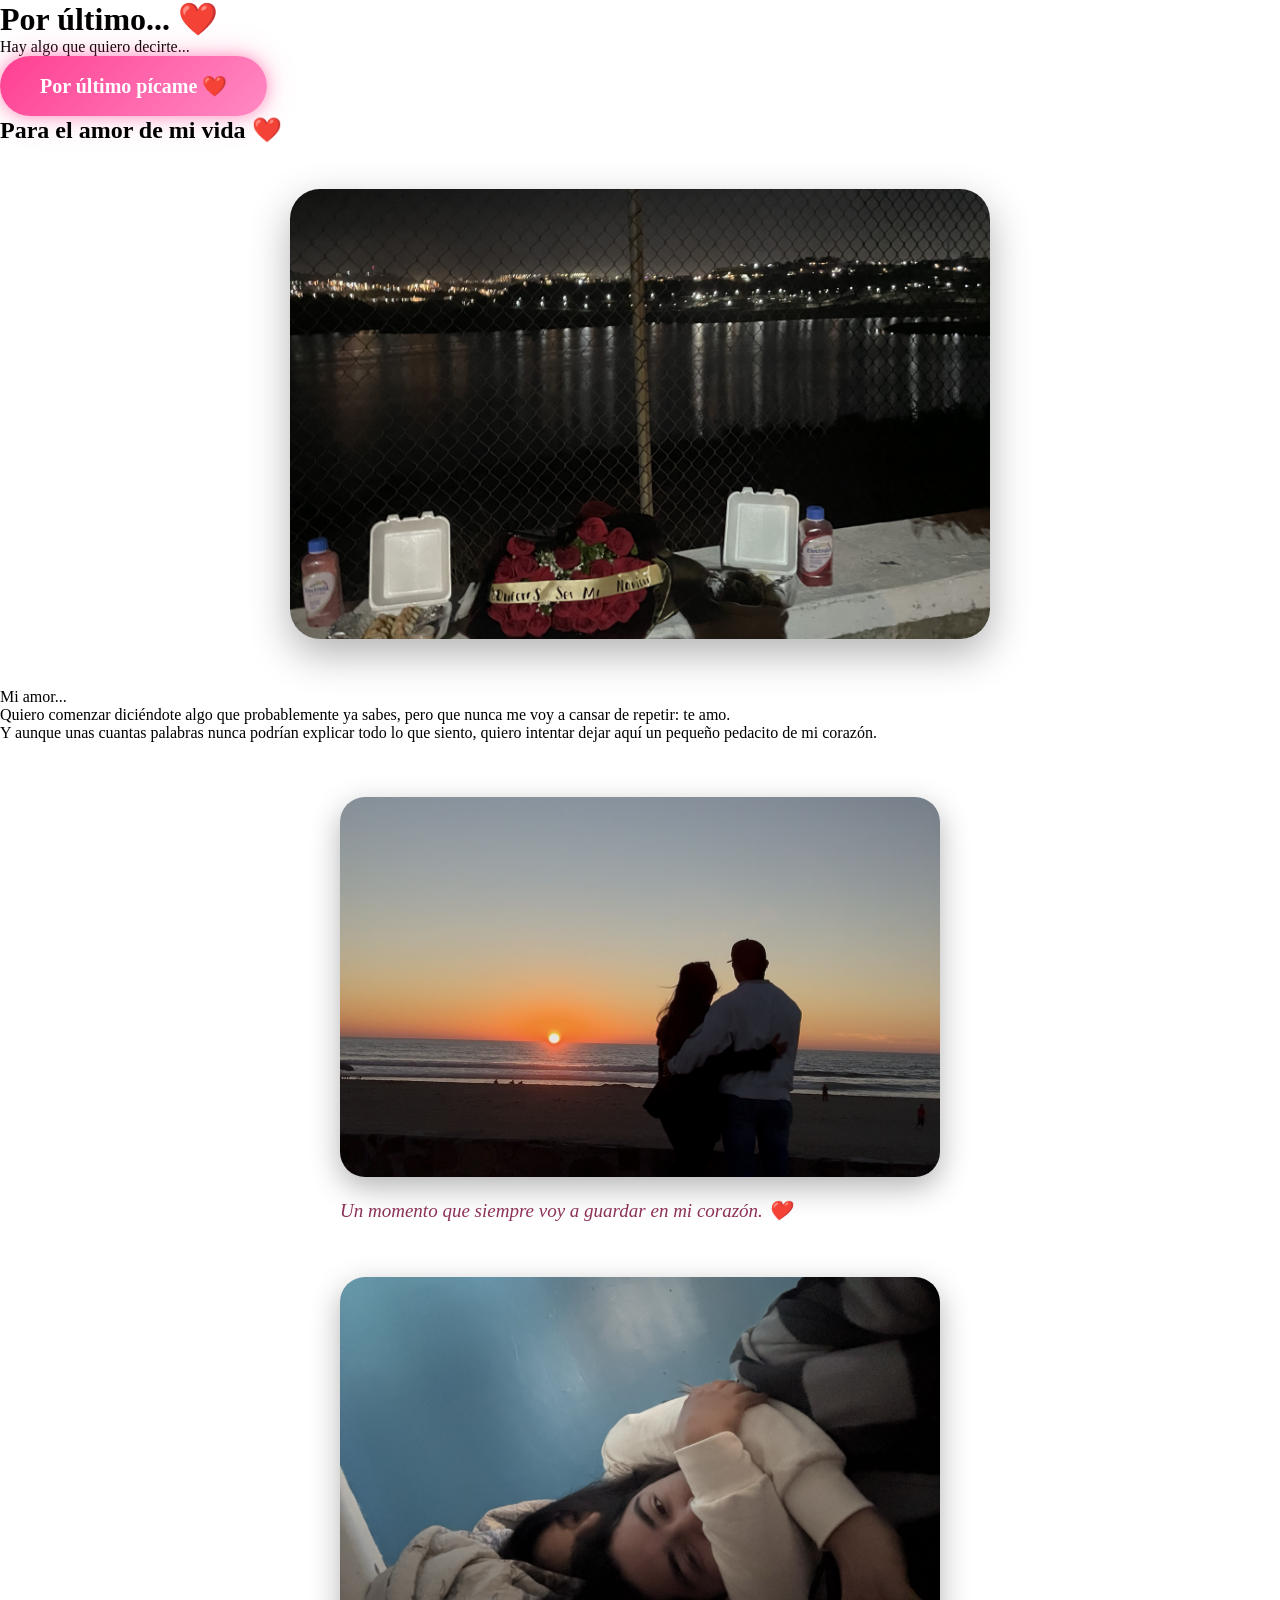
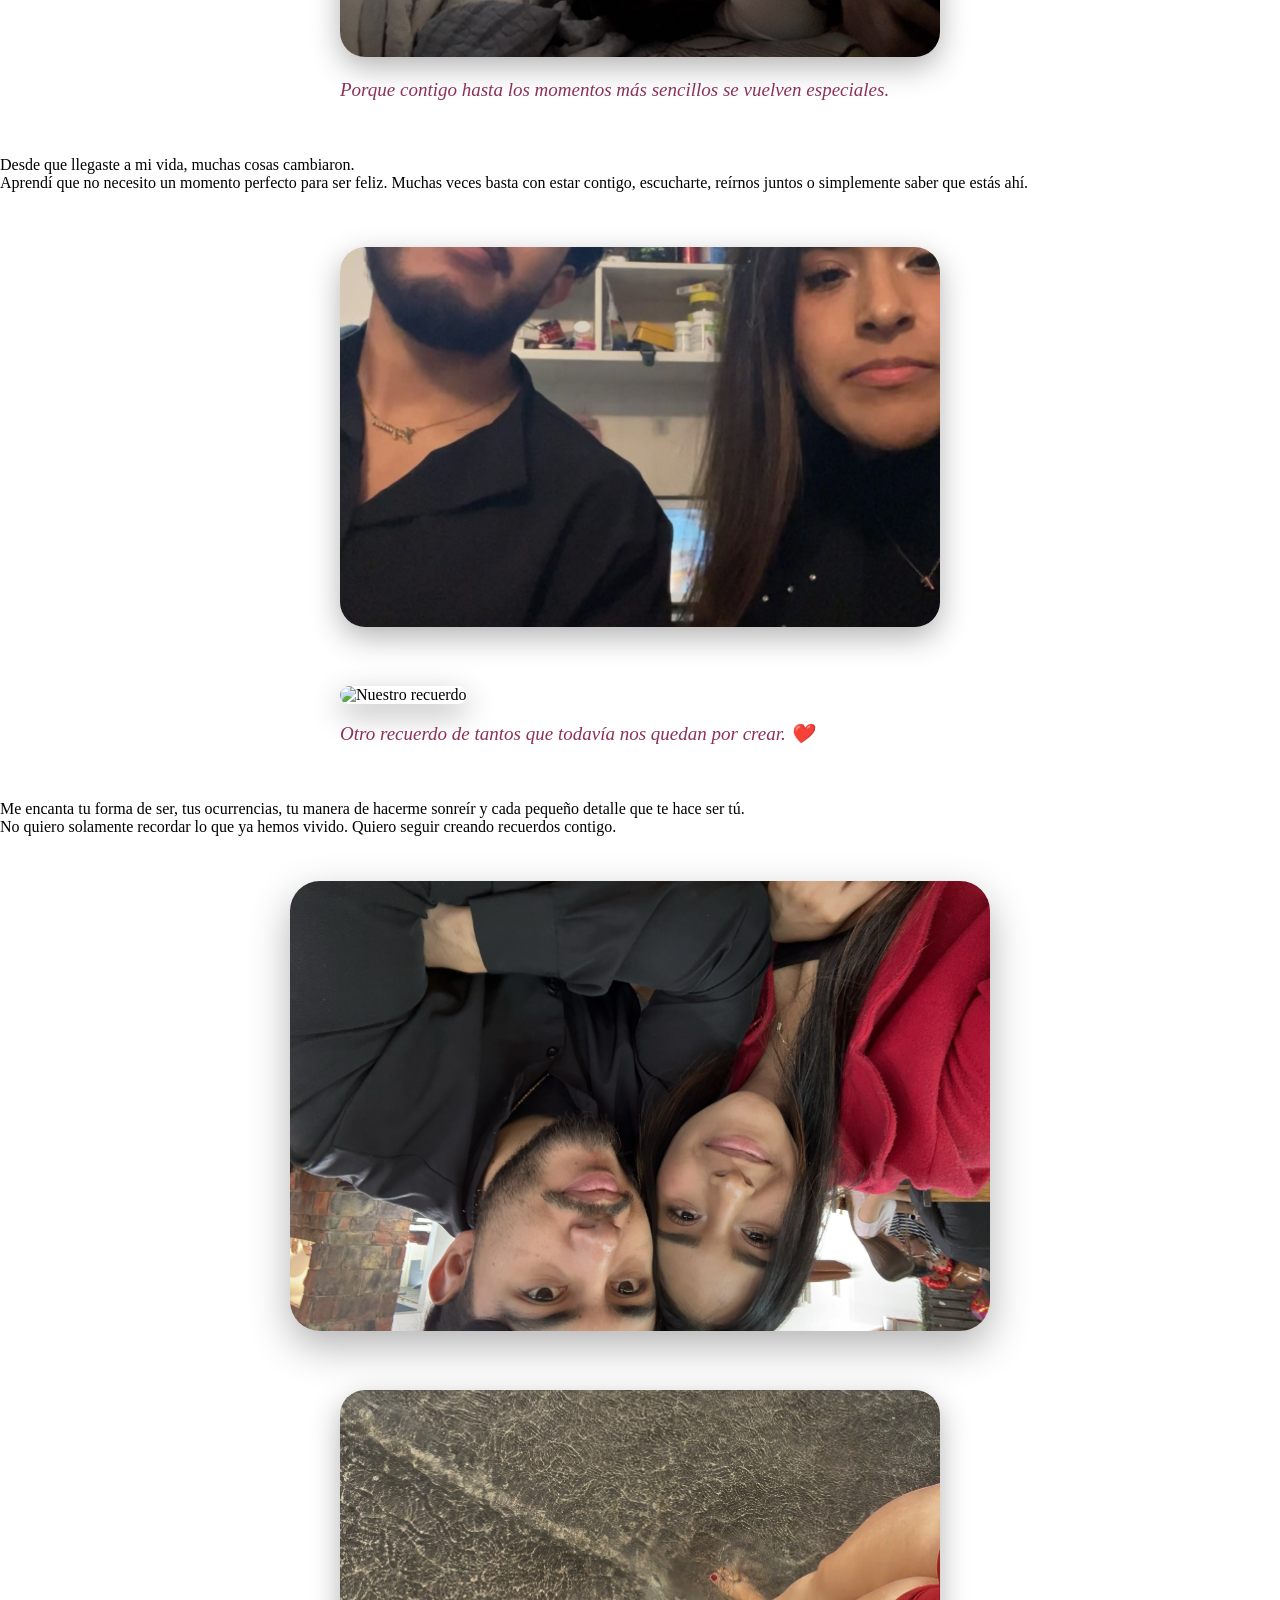
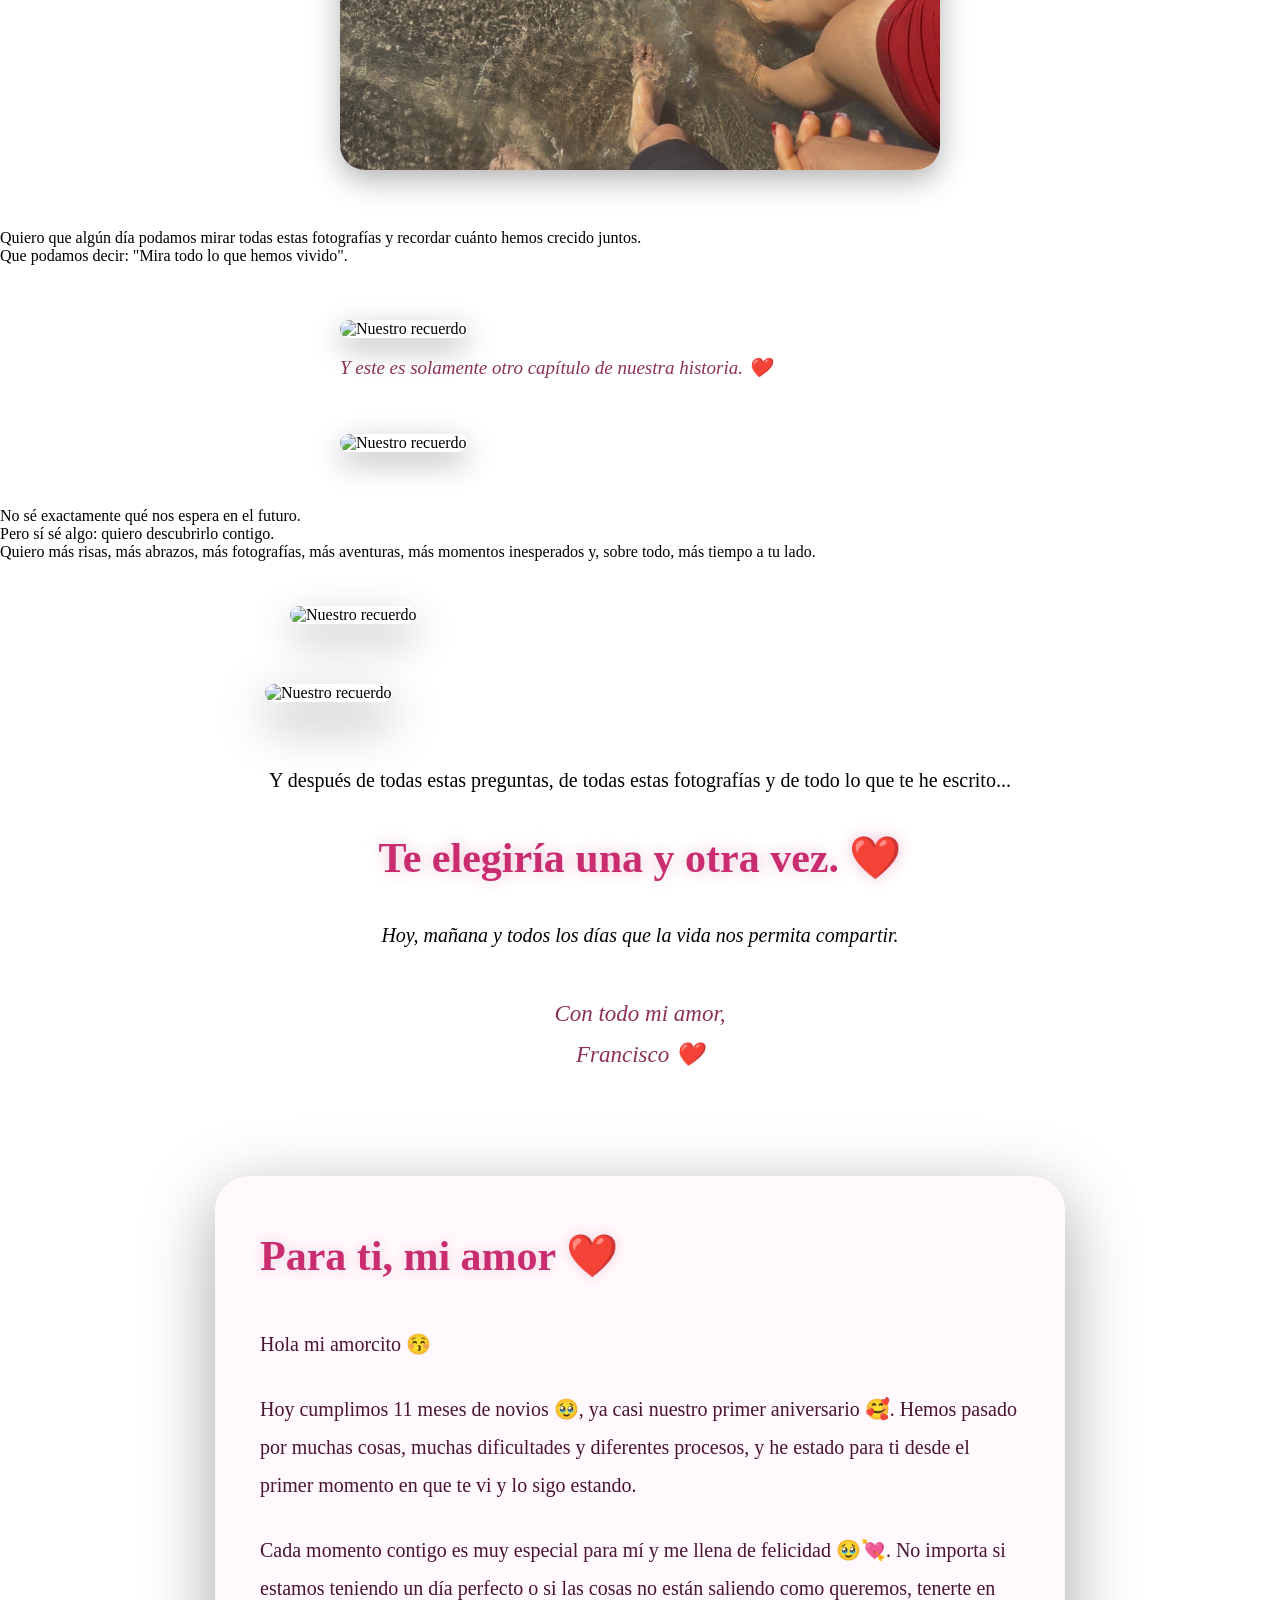
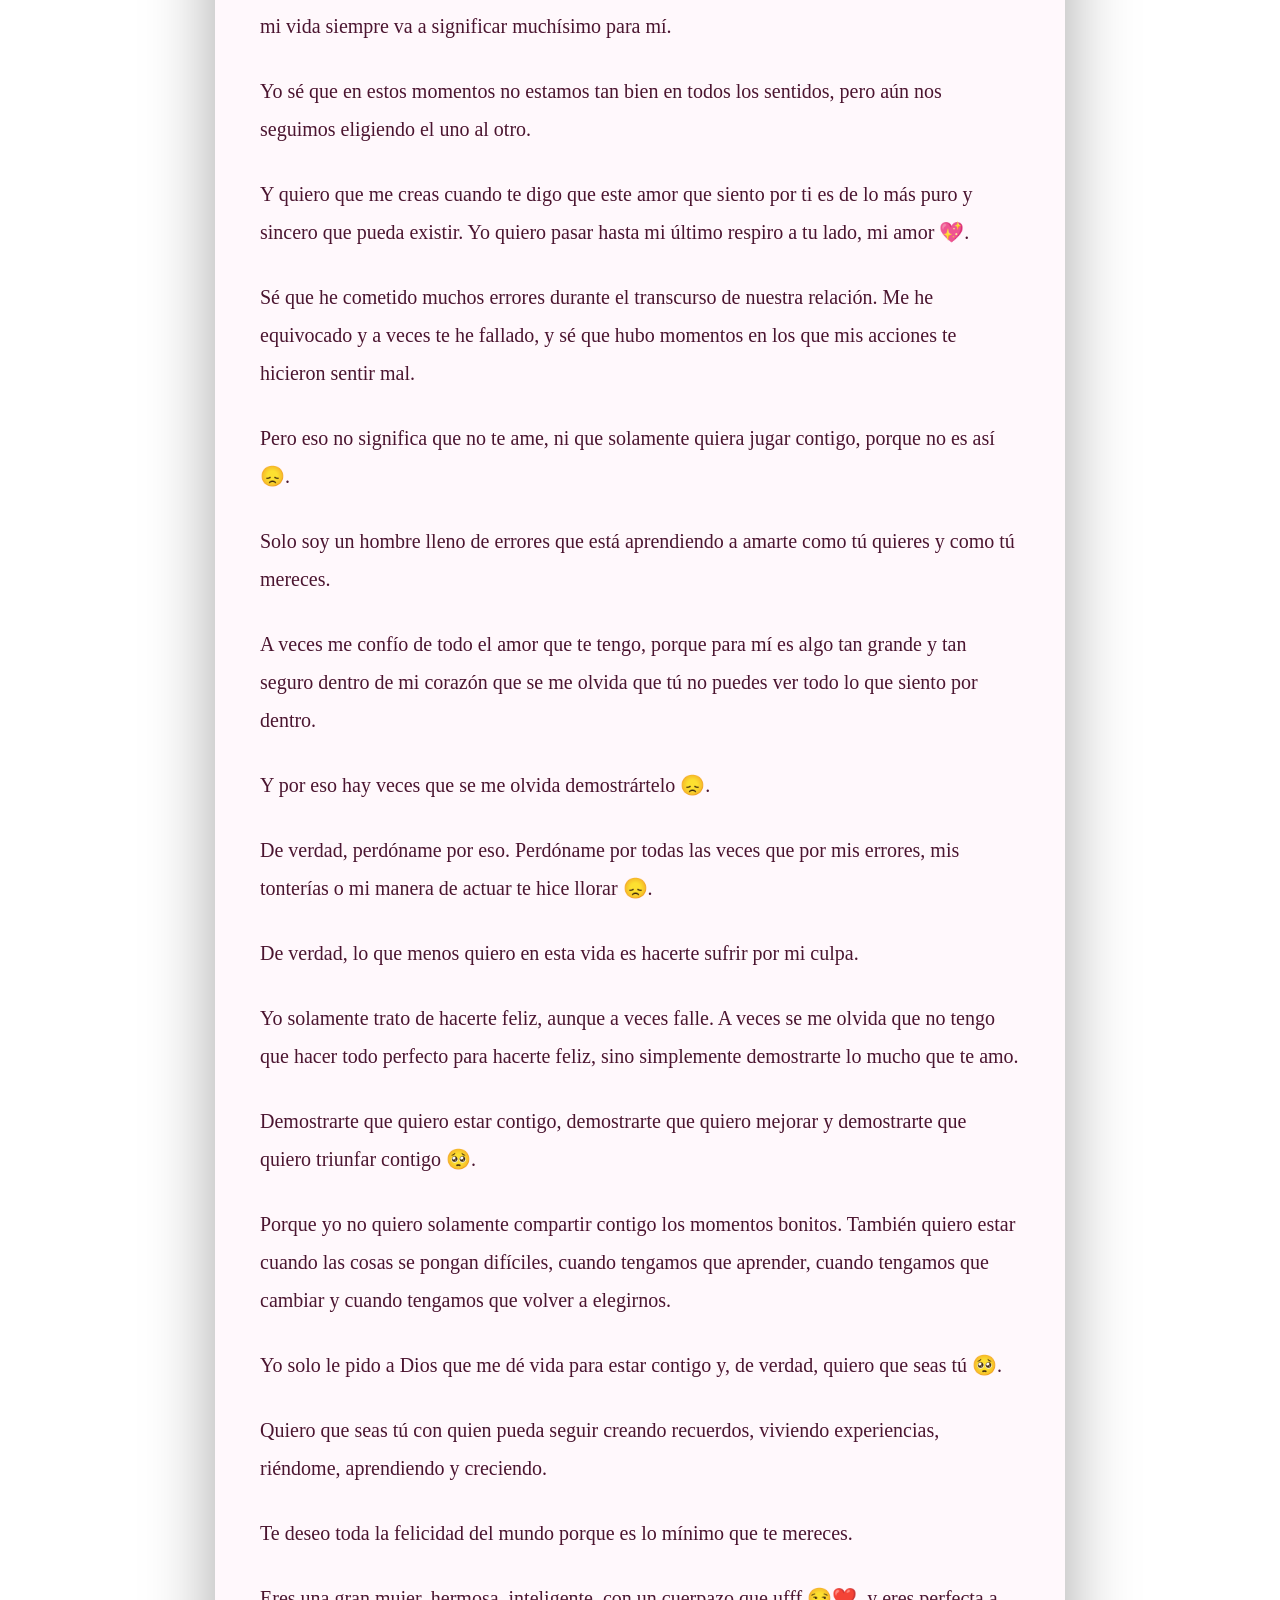
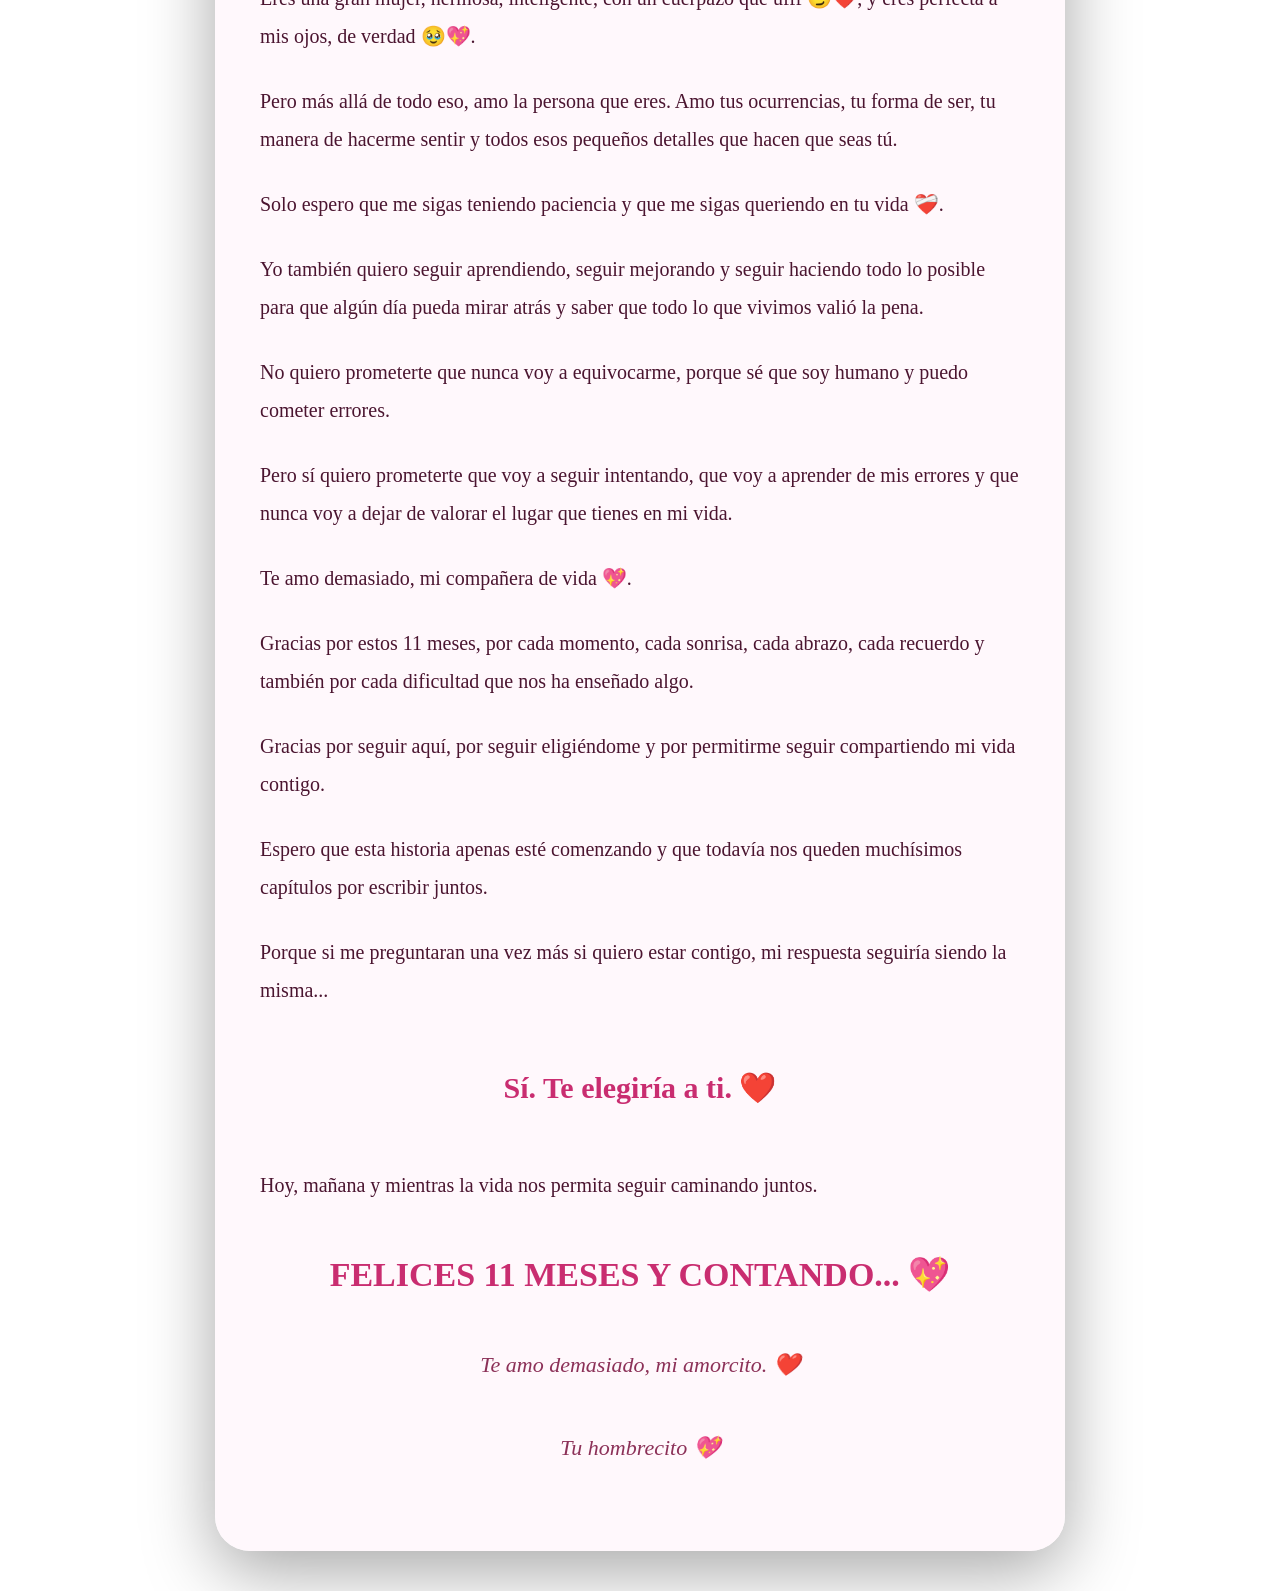
==== final.html @ 70c6c959 "Add files via upload" ====
<!DOCTYPE html>
<html lang="es">

<head>

    <meta charset="UTF-8">

    <meta name="viewport" content="width=device-width, initial-scale=1.0">

    <title>Para el amor de mi vida ❤️</title>

    <link rel="stylesheet" href="style.css">

</head>


<body class="final">

    <div class="corazones"></div>


    <main class="final-container">


        <!-- INTRODUCCIÓN -->

        <h1>
            Por último... ❤️
        </h1>


        <p class="final-subtitulo">

            Hay algo que quiero decirte...

        </p>


        <button
            class="btn-romantico"
            onclick="mostrarCarta()">

            Por último pícame ❤️

        </button>


        <!-- CARTA -->

        <section
            id="carta"
            class="carta">


            <h2>
                Para el amor de mi vida ❤️
            </h2>


            <!-- FOTO 1 -->

            <div class="foto-grande">

                <img
                    src="foto1.jpg"
                    alt="Nuestro recuerdo">

            </div>


            <!-- TEXTO 1 -->

            <div class="texto-carta">

                <p>
                    Mi amor...
                </p>

                <p>
                    Quiero comenzar diciéndote algo que
                    probablemente ya sabes, pero que nunca
                    me voy a cansar de repetir:
                    te amo.
                </p>

                <p>
                    Y aunque unas cuantas palabras nunca
                    podrían explicar todo lo que siento,
                    quiero intentar dejar aquí un pequeño
                    pedacito de mi corazón.
                </p>

            </div>


            <!-- FOTO 2 -->

            <div class="foto-recuerdo">

                <img
                    src="foto2.jpg"
                    alt="Nuestro recuerdo">

                <p>
                    Un momento que siempre voy a guardar
                    en mi corazón. ❤️
                </p>

            </div>


            <!-- FOTO 3 -->

            <div class="foto-recuerdo">

                <img
                    src="foto3.jpg"
                    alt="Nuestro recuerdo">

                <p>
                    Porque contigo hasta los momentos
                    más sencillos se vuelven especiales.
                </p>

            </div>


            <!-- TEXTO 2 -->

            <div class="texto-carta">

                <p>
                    Desde que llegaste a mi vida,
                    muchas cosas cambiaron.
                </p>

                <p>
                    Aprendí que no necesito un momento
                    perfecto para ser feliz. Muchas veces
                    basta con estar contigo, escucharte,
                    reírnos juntos o simplemente saber
                    que estás ahí.
                </p>

            </div>


            <!-- FOTO 4 -->

            <div class="foto-recuerdo">

                <img
                    src="foto4.jpg"
                    alt="Nuestro recuerdo">

            </div>


            <!-- FOTO 5 -->

            <div class="foto-recuerdo">

                <img
                    src="foto5.jpg"
                    alt="Nuestro recuerdo">

                <p>
                    Otro recuerdo de tantos que todavía
                    nos quedan por crear. ❤️
                </p>

            </div>


            <!-- TEXTO 3 -->

            <div class="texto-carta">

                <p>
                    Me encanta tu forma de ser, tus
                    ocurrencias, tu manera de hacerme
                    sonreír y cada pequeño detalle que
                    te hace ser tú.
                </p>

                <p>
                    No quiero solamente recordar lo que
                    ya hemos vivido. Quiero seguir
                    creando recuerdos contigo.
                </p>

            </div>


            <!-- FOTO 6 -->

            <div class="foto-grande">

                <img
                    src="foto6.jpg"
                    alt="Nuestro recuerdo">

            </div>


            <!-- FOTO 7 -->

            <div class="foto-recuerdo">

                <img
                    src="foto7.jpg"
                    alt="Nuestro recuerdo">

            </div>


            <!-- TEXTO 4 -->

            <div class="texto-carta">

                <p>
                    Quiero que algún día podamos mirar
                    todas estas fotografías y recordar
                    cuánto hemos crecido juntos.
                </p>

                <p>
                    Que podamos decir:
                    "Mira todo lo que hemos vivido".
                </p>

            </div>


            <!-- FOTO 8 -->

            <div class="foto-recuerdo">

                <img
                    src="foto8.jpg"
                    alt="Nuestro recuerdo">

                <p>
                    Y este es solamente otro capítulo
                    de nuestra historia. ❤️
                </p>

            </div>


            <!-- FOTO 9 -->

            <div class="foto-recuerdo">

                <img
                    src="foto9.jpg"
                    alt="Nuestro recuerdo">

            </div>


            <!-- TEXTO 5 -->

            <div class="texto-carta">

                <p>
                    No sé exactamente qué nos espera
                    en el futuro.
                </p>

                <p>
                    Pero sí sé algo:
                    quiero descubrirlo contigo.
                </p>

                <p>
                    Quiero más risas, más abrazos,
                    más fotografías, más aventuras,
                    más momentos inesperados y,
                    sobre todo, más tiempo a tu lado.
                </p>

            </div>


            <!-- FOTO 10 -->

            <div class="foto-grande">

                <img
                    src="foto10.jpg"
                    alt="Nuestro recuerdo">

            </div>


            <!-- FOTO 11 -->

            <div class="foto-final">

                <img
                    src="foto11.jpg"
                    alt="Nuestro recuerdo">

            </div>


            <!-- FINAL -->

            <div class="final-mensaje">

                <p>
                    Y después de todas estas preguntas,
                    de todas estas fotografías y de todo
                    lo que te he escrito...

                </p>


                <h3>
                    Te elegiría una y otra vez. ❤️
                </h3>


                <p class="siempre">

                    Hoy, mañana y todos los días que
                    la vida nos permita compartir.

                </p>


                <p class="firma">

                    Con todo mi amor,
                    <br>
                    Francisco ❤️

                </p>

            </div>


        </section>

        <!-- =========================
     CARTA PERSONAL
========================= -->

<section class="carta-personal">

    <h2>
        Para ti, mi amor ❤️
    </h2>

    <div class="carta-personal-texto">

        <p>
            Hola mi amorcito 😚
        </p>

        <p>
            Hoy cumplimos 11 meses de novios 🥹,
            ya casi nuestro primer aniversario 🥰.
            Hemos pasado por muchas cosas, muchas
            dificultades y diferentes procesos, y he
            estado para ti desde el primer momento en
            que te vi y lo sigo estando.
        </p>

        <p>
            Cada momento contigo es muy especial para mí
            y me llena de felicidad 🥹💘. No importa si
            estamos teniendo un día perfecto o si las
            cosas no están saliendo como queremos,
            tenerte en mi vida siempre va a significar
            muchísimo para mí.
        </p>

        <p>
            Yo sé que en estos momentos no estamos tan
            bien en todos los sentidos, pero aún nos
            seguimos eligiendo el uno al otro.
        </p>

        <p>
            Y quiero que me creas cuando te digo que este
            amor que siento por ti es de lo más puro y
            sincero que pueda existir. Yo quiero pasar
            hasta mi último respiro a tu lado, mi amor 💖.
        </p>

        <p>
            Sé que he cometido muchos errores durante el
            transcurso de nuestra relación. Me he
            equivocado y a veces te he fallado, y sé que
            hubo momentos en los que mis acciones te
            hicieron sentir mal.
        </p>

        <p>
            Pero eso no significa que no te ame, ni que
            solamente quiera jugar contigo, porque no es
            así 😞.
        </p>

        <p>
            Solo soy un hombre lleno de errores que está
            aprendiendo a amarte como tú quieres y como
            tú mereces.
        </p>

        <p>
            A veces me confío de todo el amor que te
            tengo, porque para mí es algo tan grande y
            tan seguro dentro de mi corazón que se me
            olvida que tú no puedes ver todo lo que
            siento por dentro.
        </p>

        <p>
            Y por eso hay veces que se me olvida
            demostrártelo 😞.
        </p>

        <p>
            De verdad, perdóname por eso. Perdóname por
            todas las veces que por mis errores, mis
            tonterías o mi manera de actuar te hice
            llorar 😞.
        </p>

        <p>
            De verdad, lo que menos quiero en esta vida
            es hacerte sufrir por mi culpa.
        </p>

        <p>
            Yo solamente trato de hacerte feliz, aunque
            a veces falle. A veces se me olvida que no
            tengo que hacer todo perfecto para hacerte
            feliz, sino simplemente demostrarte lo mucho
            que te amo.
        </p>

        <p>
            Demostrarte que quiero estar contigo,
            demostrarte que quiero mejorar y demostrarte
            que quiero triunfar contigo 🥺.
        </p>

        <p>
            Porque yo no quiero solamente compartir
            contigo los momentos bonitos. También quiero
            estar cuando las cosas se pongan difíciles,
            cuando tengamos que aprender, cuando tengamos
            que cambiar y cuando tengamos que volver a
            elegirnos.
        </p>

        <p>
            Yo solo le pido a Dios que me dé vida para
            estar contigo y, de verdad, quiero que seas
            tú 🥺.
        </p>

        <p>
            Quiero que seas tú con quien pueda seguir
            creando recuerdos, viviendo experiencias,
            riéndome, aprendiendo y creciendo.
        </p>

        <p>
            Te deseo toda la felicidad del mundo porque
            es lo mínimo que te mereces.
        </p>

        <p>
            Eres una gran mujer, hermosa, inteligente,
            con un cuerpazo que ufff 😏❤️, y eres
            perfecta a mis ojos, de verdad 🥹💖.
        </p>

        <p>
            Pero más allá de todo eso, amo la persona
            que eres. Amo tus ocurrencias, tu forma de
            ser, tu manera de hacerme sentir y todos
            esos pequeños detalles que hacen que seas
            tú.
        </p>

        <p>
            Solo espero que me sigas teniendo paciencia
            y que me sigas queriendo en tu vida ❤️‍🩹.
        </p>

        <p>
            Yo también quiero seguir aprendiendo,
            seguir mejorando y seguir haciendo todo lo
            posible para que algún día pueda mirar atrás
            y saber que todo lo que vivimos valió la
            pena.
        </p>

        <p>
            No quiero prometerte que nunca voy a
            equivocarme, porque sé que soy humano y
            puedo cometer errores.
        </p>

        <p>
            Pero sí quiero prometerte que voy a seguir
            intentando, que voy a aprender de mis
            errores y que nunca voy a dejar de valorar
            el lugar que tienes en mi vida.
        </p>

        <p>
            Te amo demasiado, mi compañera de vida 💖.
        </p>

        <p>
            Gracias por estos 11 meses, por cada
            momento, cada sonrisa, cada abrazo, cada
            recuerdo y también por cada dificultad que
            nos ha enseñado algo.
        </p>

        <p>
            Gracias por seguir aquí, por seguir
            eligiéndome y por permitirme seguir
            compartiendo mi vida contigo.
        </p>

        <p>
            Espero que esta historia apenas esté
            comenzando y que todavía nos queden
            muchísimos capítulos por escribir juntos.
        </p>

        <p>
            Porque si me preguntaran una vez más si
            quiero estar contigo, mi respuesta seguiría
            siendo la misma...
        </p>

        <p class="frase-final-carta">
            Sí. Te elegiría a ti. ❤️
        </p>

        <p>
            Hoy, mañana y mientras la vida nos permita
            seguir caminando juntos.
        </p>

        <h3>
            FELICES 11 MESES Y CONTANDO... 💖
        </h3>

        <p class="firma-carta">
            Te amo demasiado, mi amorcito. ❤️
            <br><br>
            Tu hombrecito 💖
        </p>

    </div>

</section>

    </main>


    <script src="script.js"></script>

</body>

</html>
---- style.css ----
* {
    margin: 0;
    padding: 0;
    box-sizing: border-box;
}

body {
    font-family: Georgia, 'Times New Roman', serif;
}


/* =========================
   PÁGINA INICIAL
========================= */

.inicio {
    min-height: 100vh;

    background:
        radial-gradient(
            circle at center,
            #250010 0%,
            #080008 45%,
            #000000 100%
        );

    color: white;

    display: flex;
    justify-content: center;
    align-items: center;

    overflow: hidden;

    position: relative;
}


/* =========================
   CONTENEDOR
========================= */

.pantalla-inicio {
    text-align: center;

    width: 90%;
    max-width: 1000px;

    position: relative;
    z-index: 5;

    animation: aparecer 2s ease;
}


/* =========================
   TEXTO PEQUEÑO
========================= */

.introduccion {
    color: #ff9ecb;

    font-size: 20px;

    letter-spacing: 2px;

    margin-bottom: 35px;

    animation: aparecer 2s ease;
}


/* =========================
   PREGUNTA
========================= */

.pantalla-inicio h1 {

    font-size: clamp(50px, 9vw, 100px);

    line-height: 1.05;

    margin-bottom: 60px;

    text-shadow:
        0 0 10px rgba(255, 105, 180, 0.5),
        0 0 30px rgba(255, 105, 180, 0.3);

}


.pantalla-inicio h1 span {

    color: #ff79b5;

    text-shadow:
        0 0 10px #ff4f9a,
        0 0 30px #ff4f9a,
        0 0 60px rgba(255, 79, 154, 0.5);

}


/* =========================
   BOTONES
========================= */

.botones-inicio {

    display: flex;

    justify-content: center;

    gap: 25px;

    flex-wrap: wrap;

}


.btn-romantico {

    border: none;

    padding: 18px 40px;

    min-width: 180px;

    border-radius: 50px;

    background:
        linear-gradient(
            135deg,
            #ff3f91,
            #ff8ac4
        );

    color: white;

    font-size: 20px;

    font-family: Georgia, serif;

    font-weight: bold;

    cursor: pointer;

    box-shadow:
        0 0 15px rgba(255, 63, 145, 0.5),
        0 0 35px rgba(255, 63, 145, 0.2);

    transition: all 0.3s ease;

}


.btn-romantico:hover {

    transform: translateY(-5px) scale(1.06);

    box-shadow:
        0 0 20px rgba(255, 63, 145, 0.8),
        0 0 50px rgba(255, 63, 145, 0.5);

}


.btn-romantico:active {

    transform: scale(0.95);

}


/* =========================
   MENSAJE
========================= */

#mensaje {

    margin-top: 40px;

    color: #ffacd2;

    font-size: 25px;

    min-height: 35px;

    animation: aparecerMensaje 0.7s ease;

}


/* =========================
   CORAZONES
========================= */

.corazones {

    position: absolute;

    inset: 0;

    pointer-events: none;

    overflow: hidden;

}


.corazon {

    position: absolute;

    bottom: -50px;

    color: #ff4f9a;

    font-size: 25px;

    opacity: 0.7;

    animation: flotar linear forwards;

}


/* =========================
   ANIMACIONES
========================= */

@keyframes aparecer {

    from {

        opacity: 0;

        transform: translateY(30px);

    }

    to {

        opacity: 1;

        transform: translateY(0);

    }

}


@keyframes aparecerMensaje {

    from {

        opacity: 0;

        transform: scale(0.8);

    }

    to {

        opacity: 1;

        transform: scale(1);

    }

}


@keyframes flotar {

    from {

        transform:
            translateY(0)
            rotate(0deg);

        opacity: 0;

    }

    10% {

        opacity: 0.8;

    }

    90% {

        opacity: 0.8;

    }

    to {

        transform:
            translateY(-110vh)
            rotate(360deg);

        opacity: 0;

    }

}


/* =========================
   CELULAR
========================= */

@media (max-width: 600px) {

    .pantalla-inicio h1 {

        font-size: 50px;

        margin-bottom: 45px;

    }


    .introduccion {

        font-size: 16px;

    }


    .botones-inicio {

        flex-direction: column;

        align-items: center;

    }


    .btn-romantico {

        width: 85%;

    }

}

/* =========================
   PÁGINA DE PREGUNTAS
========================= */

.preguntas {

    min-height: 100vh;

    background:
        radial-gradient(
            circle at center,
            #42001f,
            #17000d 45%,
            #050005
        );

    color: white;

    display: flex;

    justify-content: center;

    align-items: center;

    text-align: center;

    padding: 30px;

    overflow-x: hidden;

}


.quiz-container {

    width: 90%;

    max-width: 800px;

    position: relative;

    z-index: 5;

    animation: aparecer 0.8s ease;

}


#contador {

    color: #ff9ecb;

    font-size: 20px;

    margin-bottom: 15px;

}


.barra {

    width: 100%;

    height: 10px;

    background: rgba(255,255,255,0.15);

    border-radius: 20px;

    margin-bottom: 50px;

    overflow: hidden;

}


#progreso {

    height: 100%;

    width: 10%;

    background: linear-gradient(
        90deg,
        #ff3f91,
        #ff9ecb
    );

    border-radius: 20px;

    transition: width 0.5s ease;

}


#quiz {

    min-height: 300px;

}


.pregunta-titulo {

    font-size: clamp(30px, 5vw, 50px);

    line-height: 1.2;

    margin-bottom: 40px;

    color: white;

    text-shadow:
        0 0 15px rgba(255,79,154,0.5);

}


.opciones {

    display: flex;

    flex-direction: column;

    gap: 15px;

}


.opcion {

    width: 100%;

    padding: 18px;

    border-radius: 20px;

    border: 2px solid rgba(255,158,203,0.3);

    background: rgba(255,255,255,0.08);

    color: white;

    font-size: 19px;

    cursor: pointer;

    transition: 0.3s;

}


.opcion:hover {

    background: rgba(255,79,154,0.25);

    border-color: #ff79b5;

    transform: scale(1.02);

}


.opcion.seleccionada {

    background: #ff4f9a;

    border-color: #ffb6d9;

    box-shadow:
        0 0 20px rgba(255,79,154,0.5);

}


#siguiente {

    margin-top: 35px;

}


#resultado {

    margin-top: 30px;

}


#resultado h2 {

    color: #ff9ecb;

    font-size: 40px;

    margin-bottom: 15px;

}


#resultado p {

    font-size: 20px;

    margin-bottom: 25px;

}

/* =========================
   CARTA CON 11 FOTOS
========================= */

.foto-grande {
    margin: 45px auto;
    max-width: 700px;
}

.foto-grande img {
    width: 100%;
    height: 450px;
    object-fit: cover;
    border-radius: 30px;

    box-shadow:
        0 15px 40px rgba(0,0,0,0.3);

    transition: 0.5s;
}

.foto-grande img:hover {
    transform: scale(1.02);
}


/* =========================
   FOTOS INDIVIDUALES
========================= */

.foto-recuerdo {
    max-width: 600px;
    margin: 55px auto;
}

.foto-recuerdo img {
    width: 100%;
    height: 380px;
    object-fit: cover;

    border-radius: 25px;

    box-shadow:
        0 10px 30px rgba(0,0,0,0.3);

    transition: 0.5s;
}

.foto-recuerdo img:hover {
    transform:
        scale(1.03)
        rotate(1deg);
}

.foto-recuerdo p {
    margin-top: 18px;

    font-size: 19px;

    color: #8c3158;

    font-style: italic;
}


/* =========================
   FOTO FINAL
========================= */

.foto-final {
    max-width: 750px;
    margin: 60px auto;
}

.foto-final img {
    width: 100%;
    height: 500px;

    object-fit: cover;

    border-radius: 35px;

    box-shadow:
        0 20px 50px rgba(0,0,0,0.4);
}


/* =========================
   MENSAJE FINAL
========================= */

.final-mensaje {
    text-align: center;

    margin-top: 60px;
}

.final-mensaje > p {
    font-size: 20px;
    line-height: 1.8;
}

.final-mensaje h3 {
    font-size: 42px;

    color: #c92d70;

    margin: 35px 0;

    text-shadow:
        0 0 15px rgba(201,45,112,0.3);
}

.siempre {
    font-style: italic;
}

.firma {
    margin-top: 40px;

    font-size: 23px !important;

    color: #8c3158;

    font-style: italic;
}


/* =========================
   CELULAR
========================= */

@media (max-width: 600px) {

    .foto-grande img {
        height: 350px;
    }

    .foto-recuerdo img {
        height: 320px;
    }

    .foto-final img {
        height: 380px;
    }

    .final-mensaje h3 {
        font-size: 30px;
    }

}

/* =========================
   CARTA PERSONAL
========================= */

.carta-personal {
    margin: 100px auto 40px;
    max-width: 850px;
    padding: 55px 45px;

    background: rgba(255, 248, 252, 0.96);

    color: #4b1530;

    border-radius: 35px;

    box-shadow:
        0 20px 70px rgba(0, 0, 0, 0.35);

    position: relative;

    animation: aparecerCarta 1.5s ease;
}

.carta-personal h2 {
    font-size: 42px;
    color: #c92d70;
    margin-bottom: 45px;

    text-shadow:
        0 0 12px rgba(201, 45, 112, 0.2);
}

.carta-personal-texto {
    text-align: left;
}

.carta-personal-texto p {
    font-size: 20px;
    line-height: 1.9;
    margin-bottom: 27px;
}

.carta-personal-texto h3 {
    text-align: center;

    font-size: 34px;

    color: #c92d70;

    margin-top: 50px;
    margin-bottom: 35px;
}

.frase-final-carta {
    text-align: center;

    font-size: 30px !important;

    font-weight: bold;

    color: #c92d70;

    margin: 50px 0 !important;
}

.firma-carta {
    text-align: center;

    font-size: 22px !important;

    font-style: italic;

    color: #8c3158;

    margin-top: 50px;
}


/* CELULAR */

@media (max-width: 600px) {

    .carta-personal {
        padding: 35px 22px;
        margin-top: 70px;
    }

    .carta-personal h2 {
        font-size: 32px;
    }

    .carta-personal-texto p {
        font-size: 18px;
        line-height: 1.8;
    }

    .frase-final-carta {
        font-size: 25px !important;
    }

    .carta-personal-texto h3 {
        font-size: 27px;
    }

}
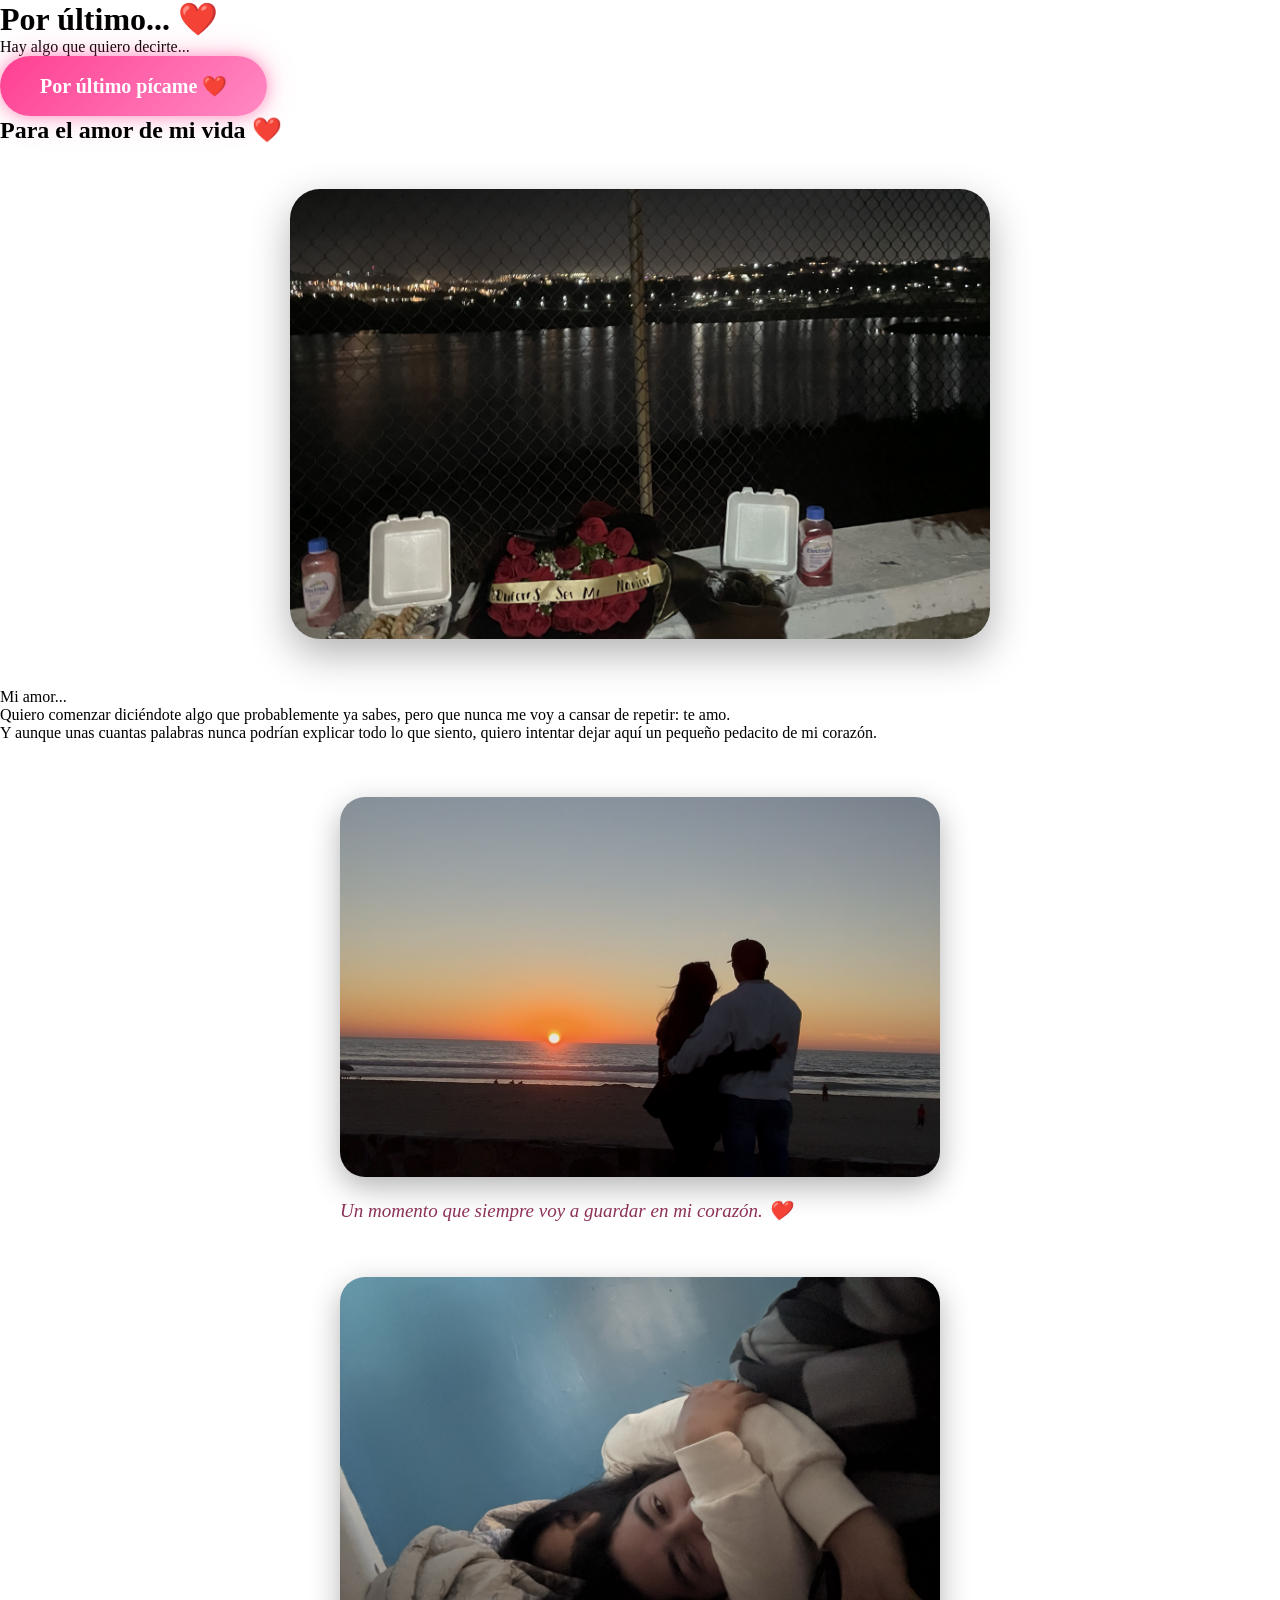
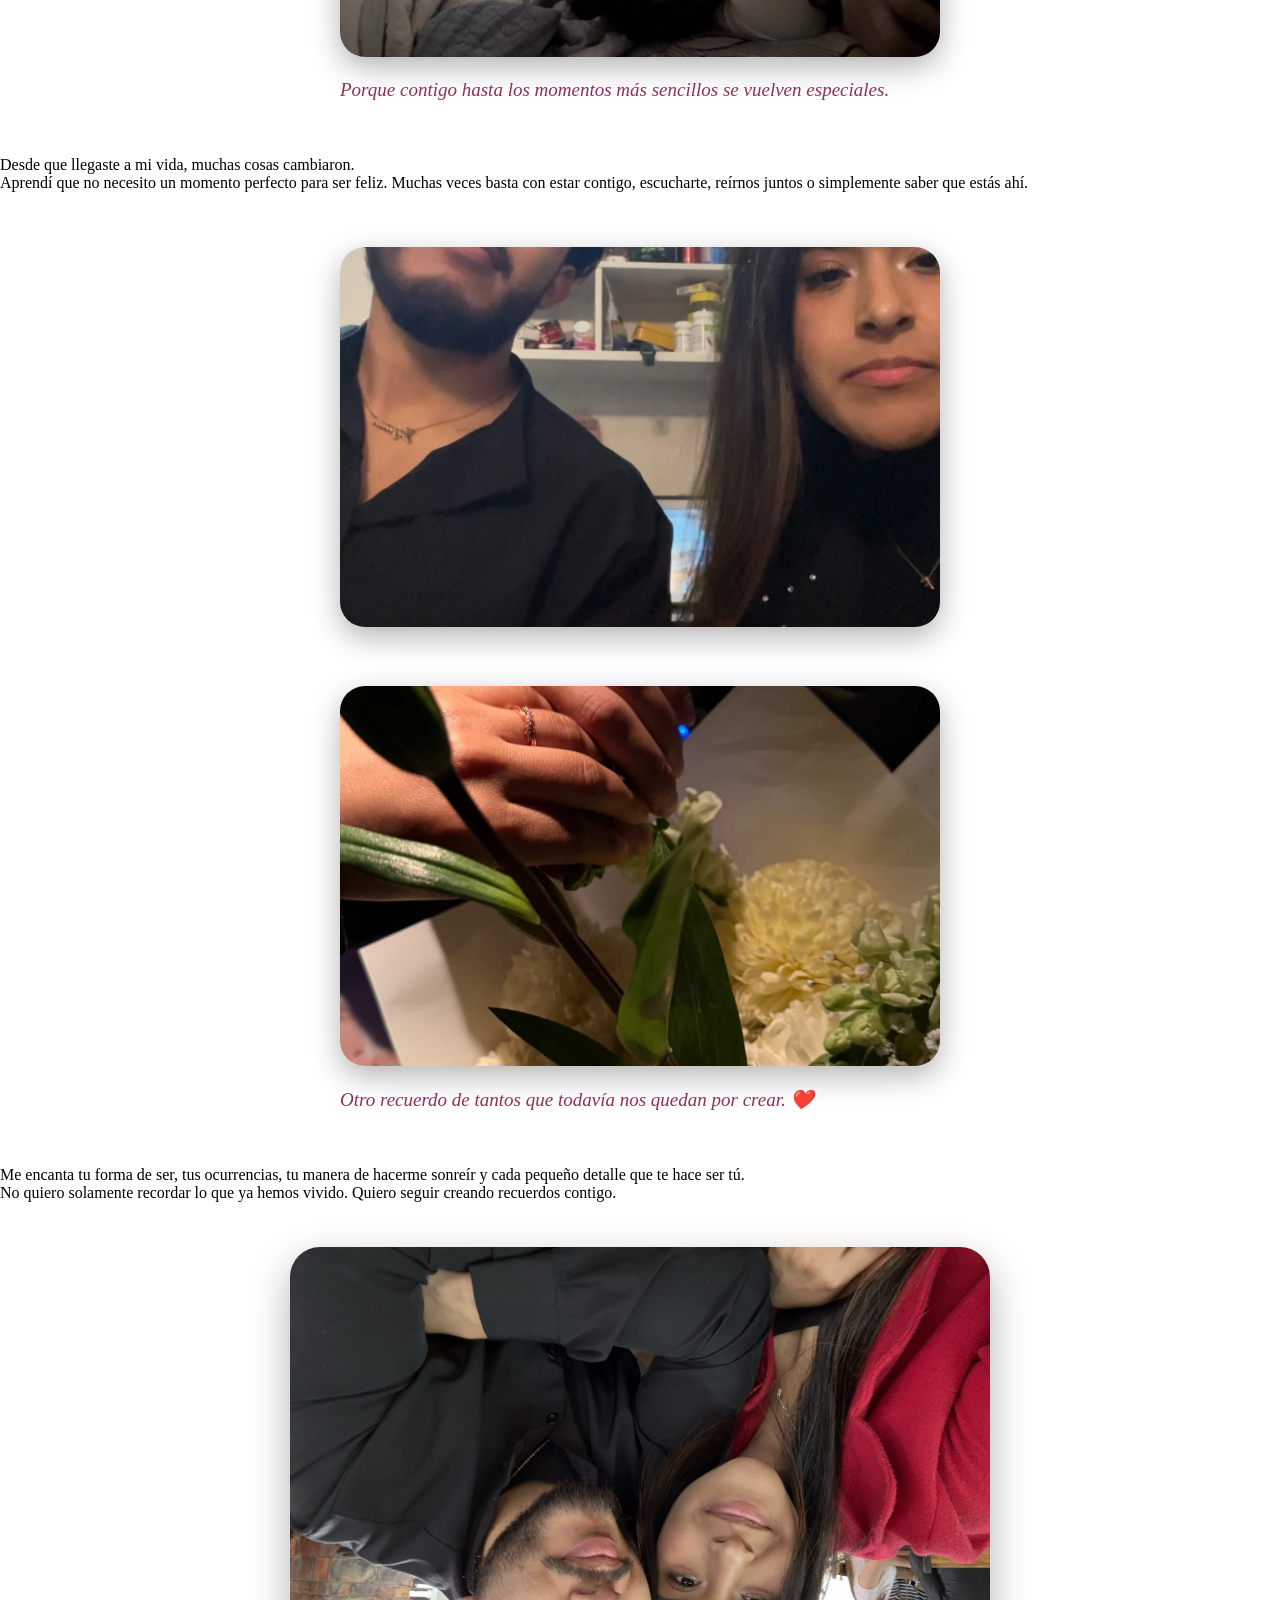
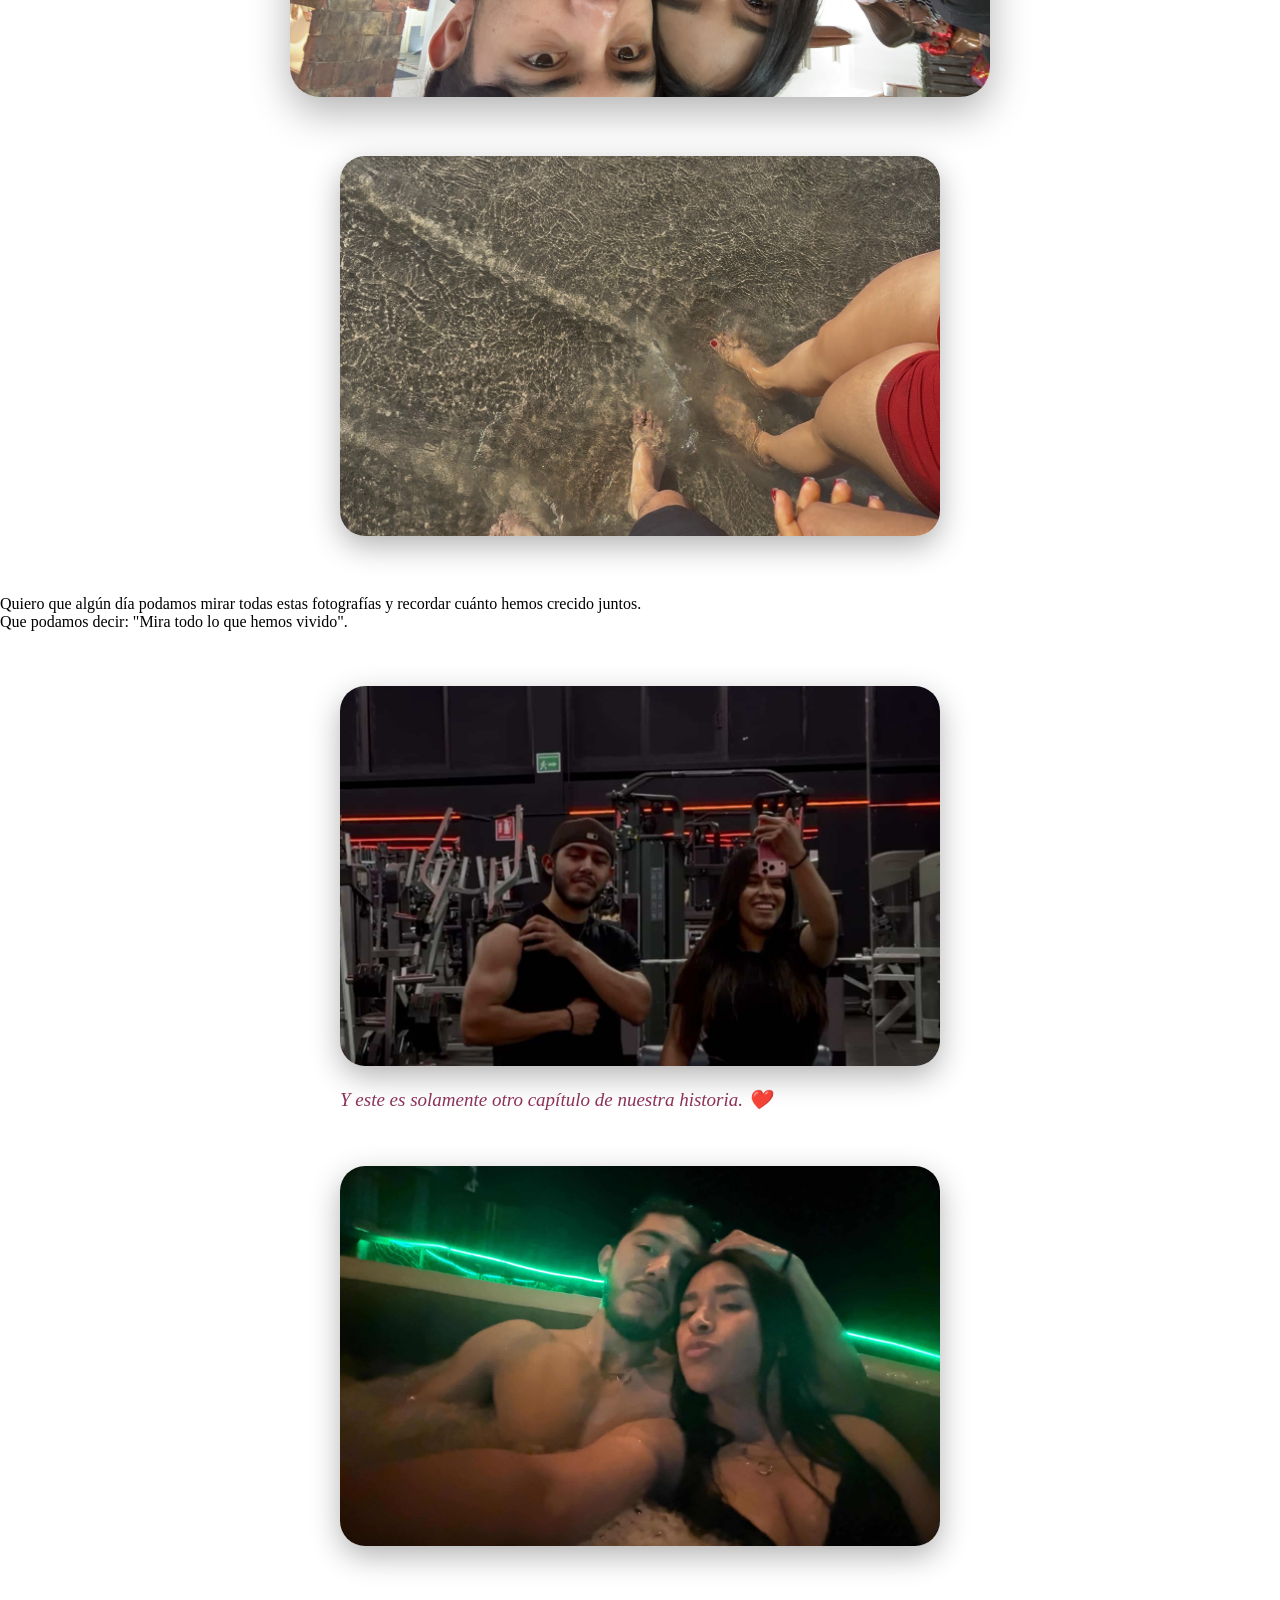
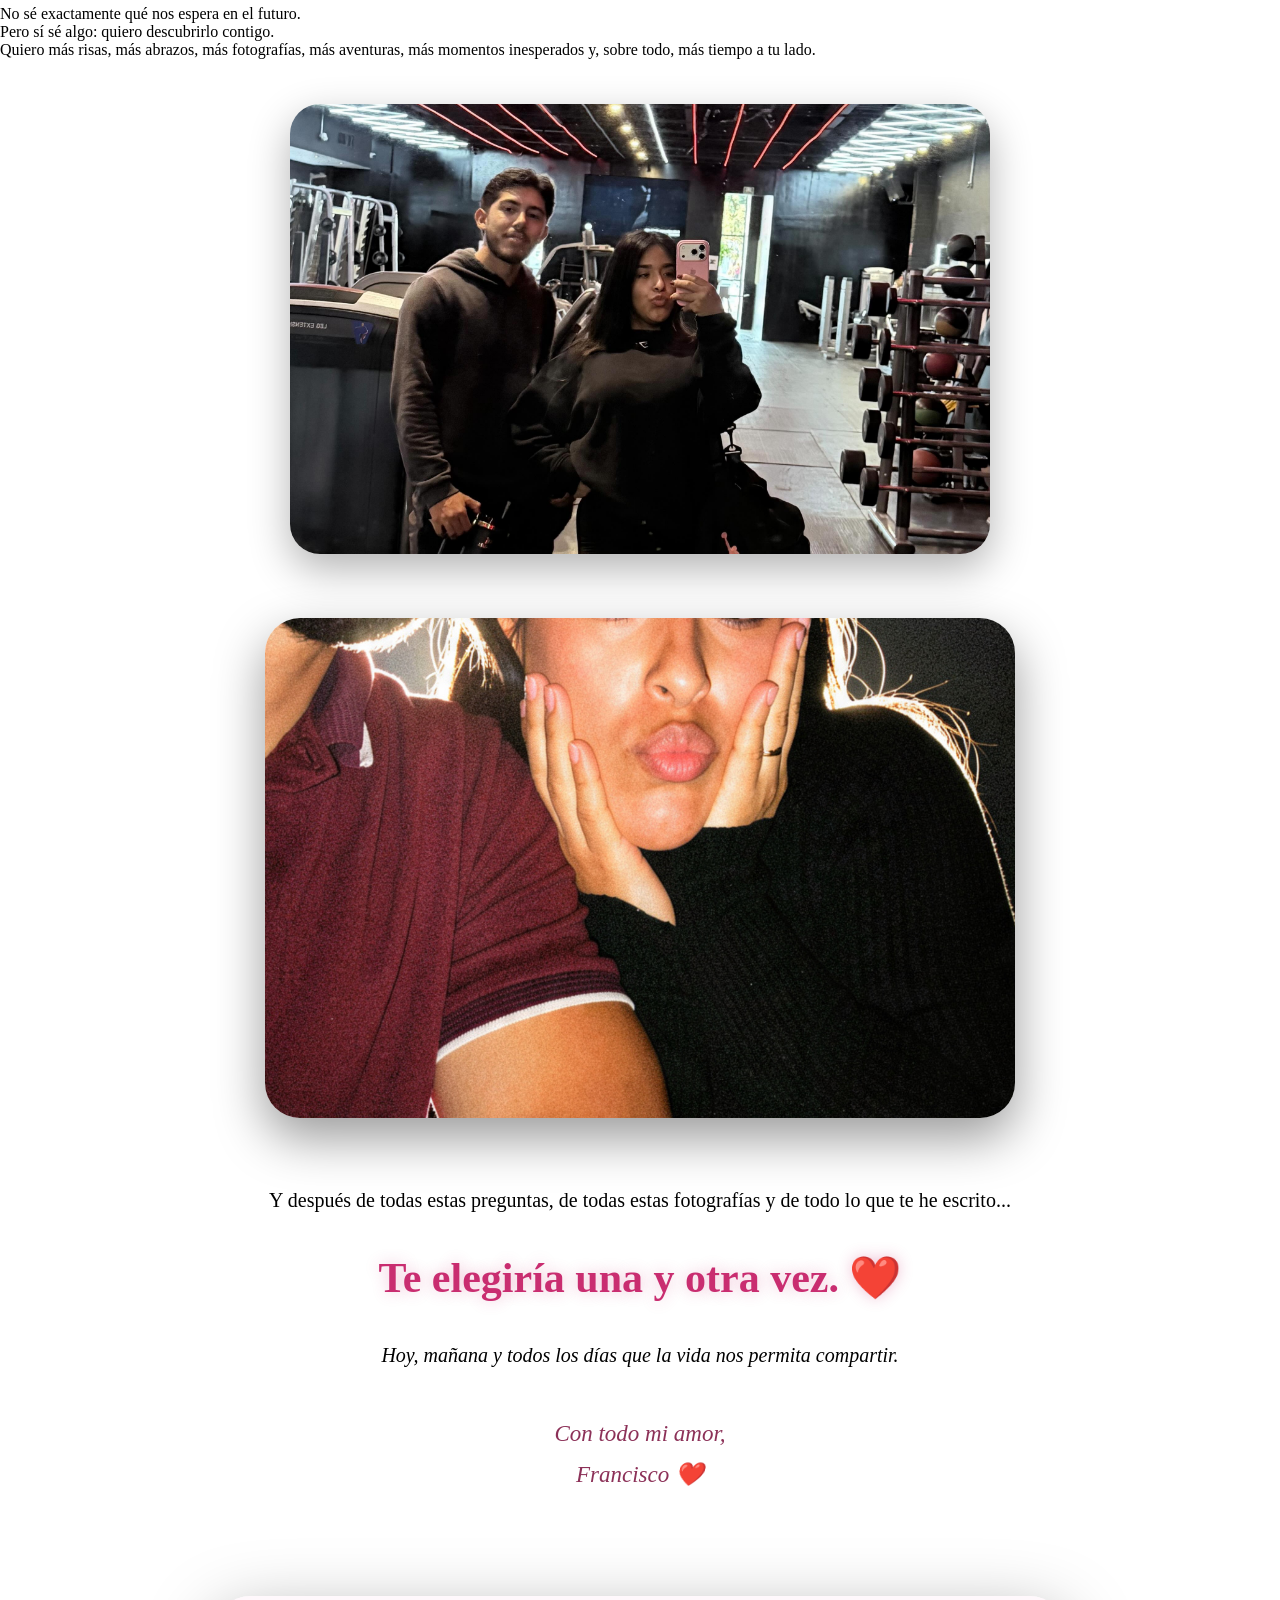
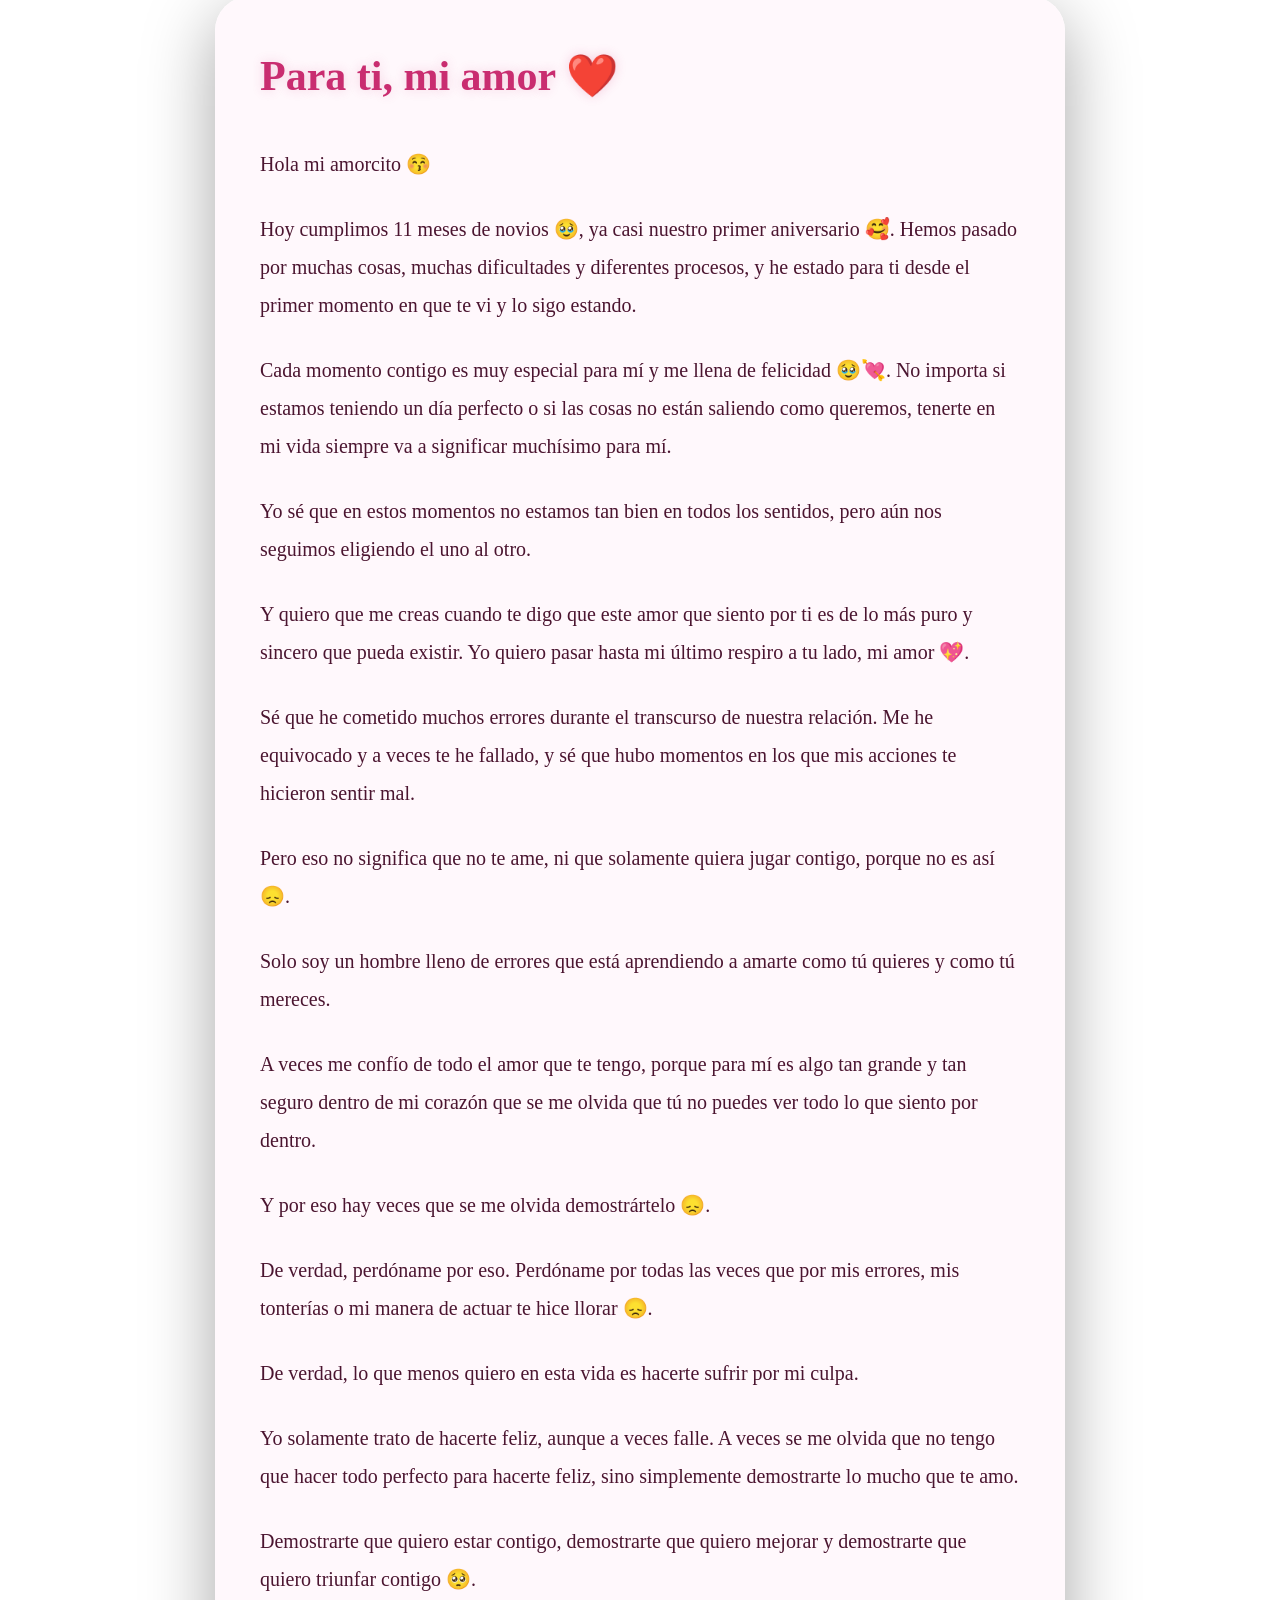
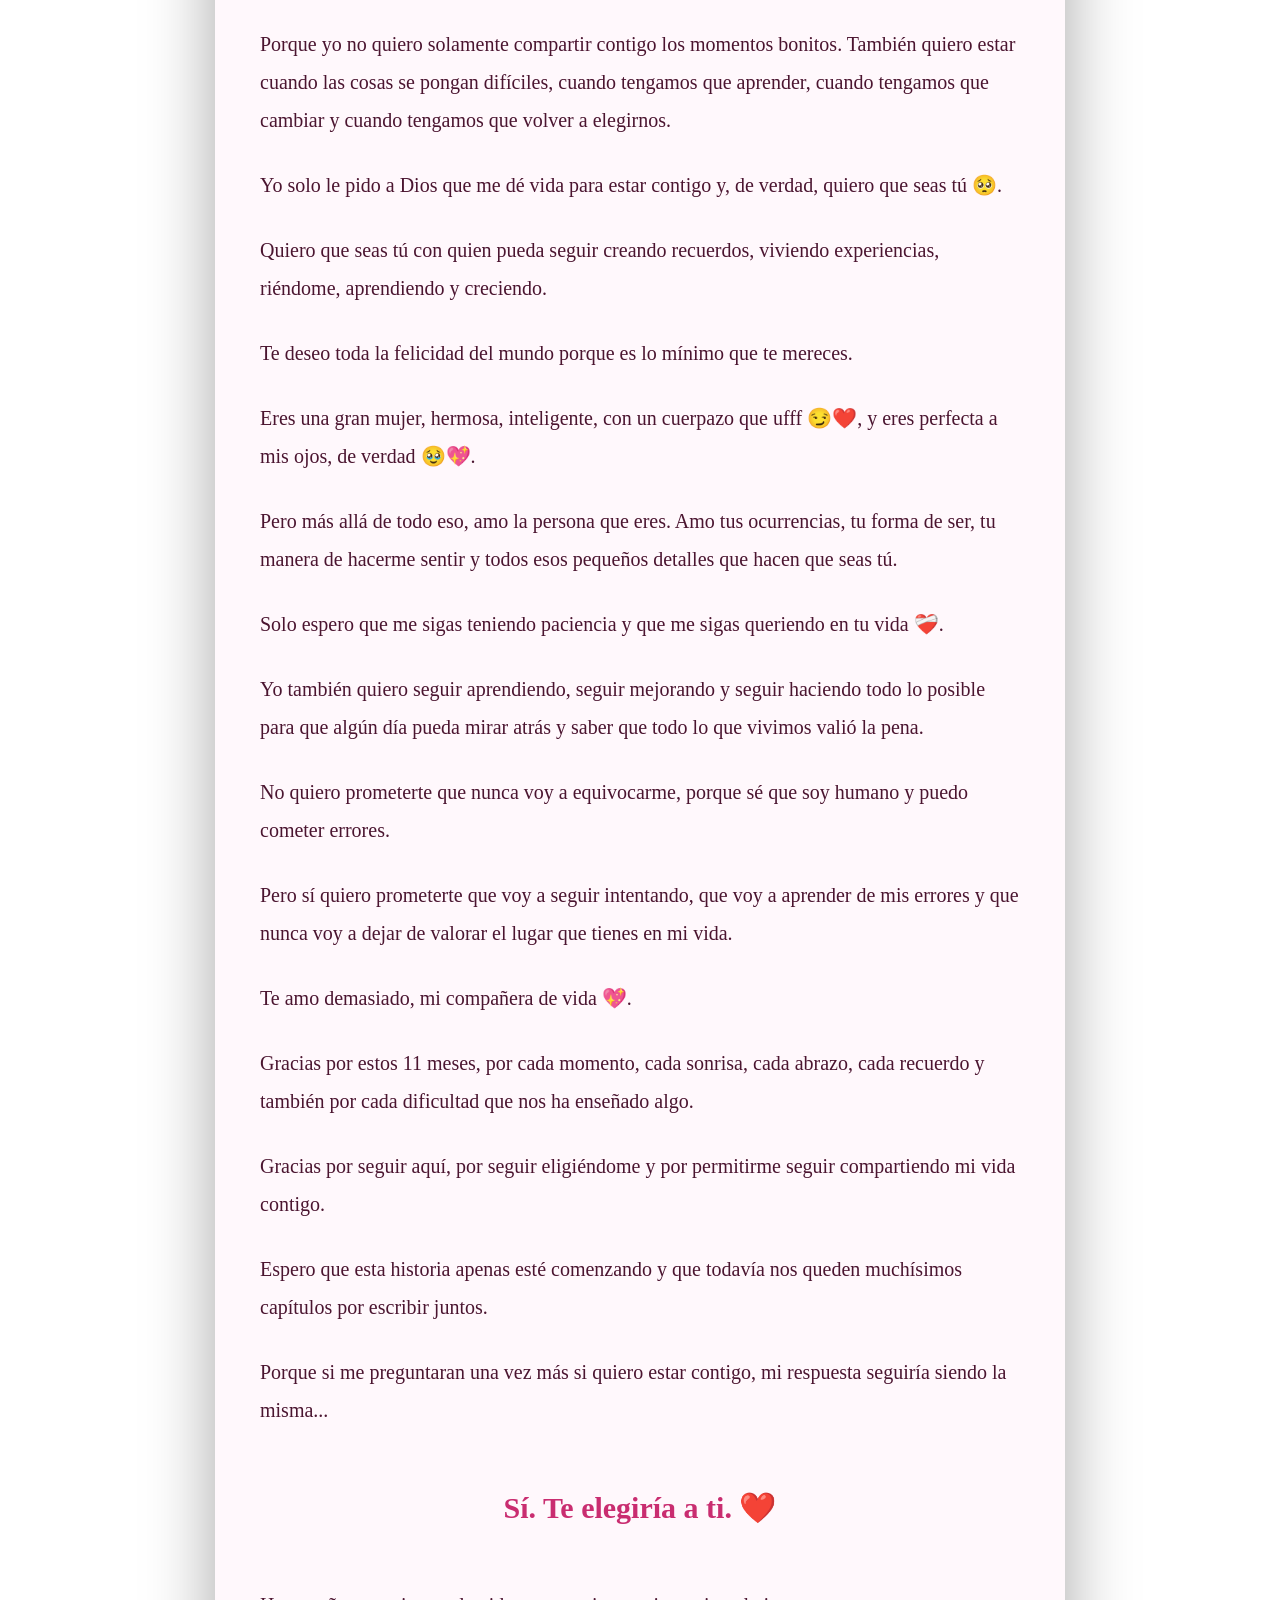
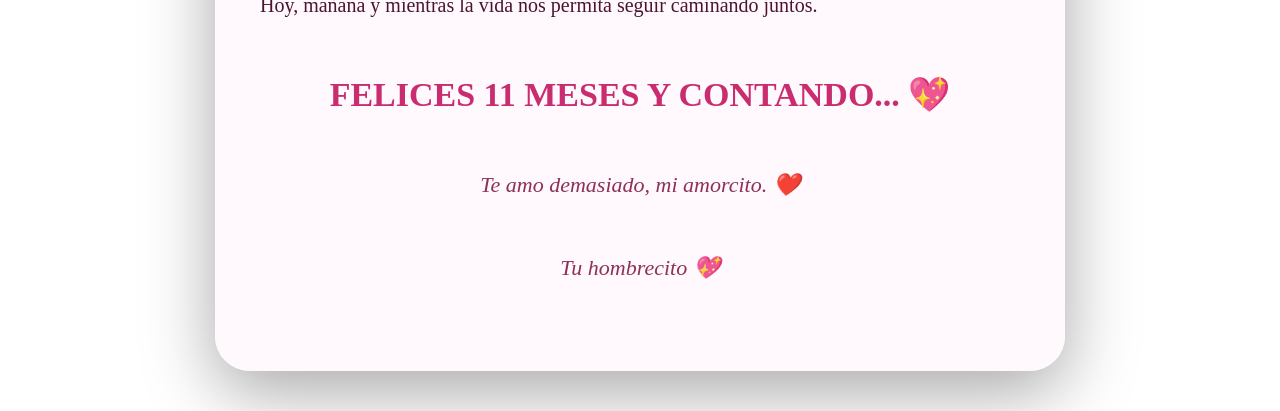
==== commit 1ebfd127: "Actualizar final.html" ====
--- a/final.html
+++ b/final.html
@@ -161,7 +161,7 @@
             <div class="foto-recuerdo">
 
                 <img
-                    src="foto5.jpg"
+                    src="foto5.JPG"
                     alt="Nuestro recuerdo">
 
                 <p>
@@ -237,7 +237,7 @@
             <div class="foto-recuerdo">
 
                 <img
-                    src="foto8.jpg"
+                    src="foto8.JPG"
                     alt="Nuestro recuerdo">
 
                 <p>
@@ -253,7 +253,7 @@
             <div class="foto-recuerdo">
 
                 <img
-                    src="foto9.jpg"
+                    src="foto9.JPG"
                     alt="Nuestro recuerdo">
 
             </div>
@@ -288,7 +288,7 @@
             <div class="foto-grande">
 
                 <img
-                    src="foto10.jpg"
+                    src="foto10.JPG"
                     alt="Nuestro recuerdo">
 
             </div>
@@ -299,7 +299,7 @@
             <div class="foto-final">
 
                 <img
-                    src="foto11.jpg"
+                    src="foto11.JPG"
                     alt="Nuestro recuerdo">
 
             </div>
